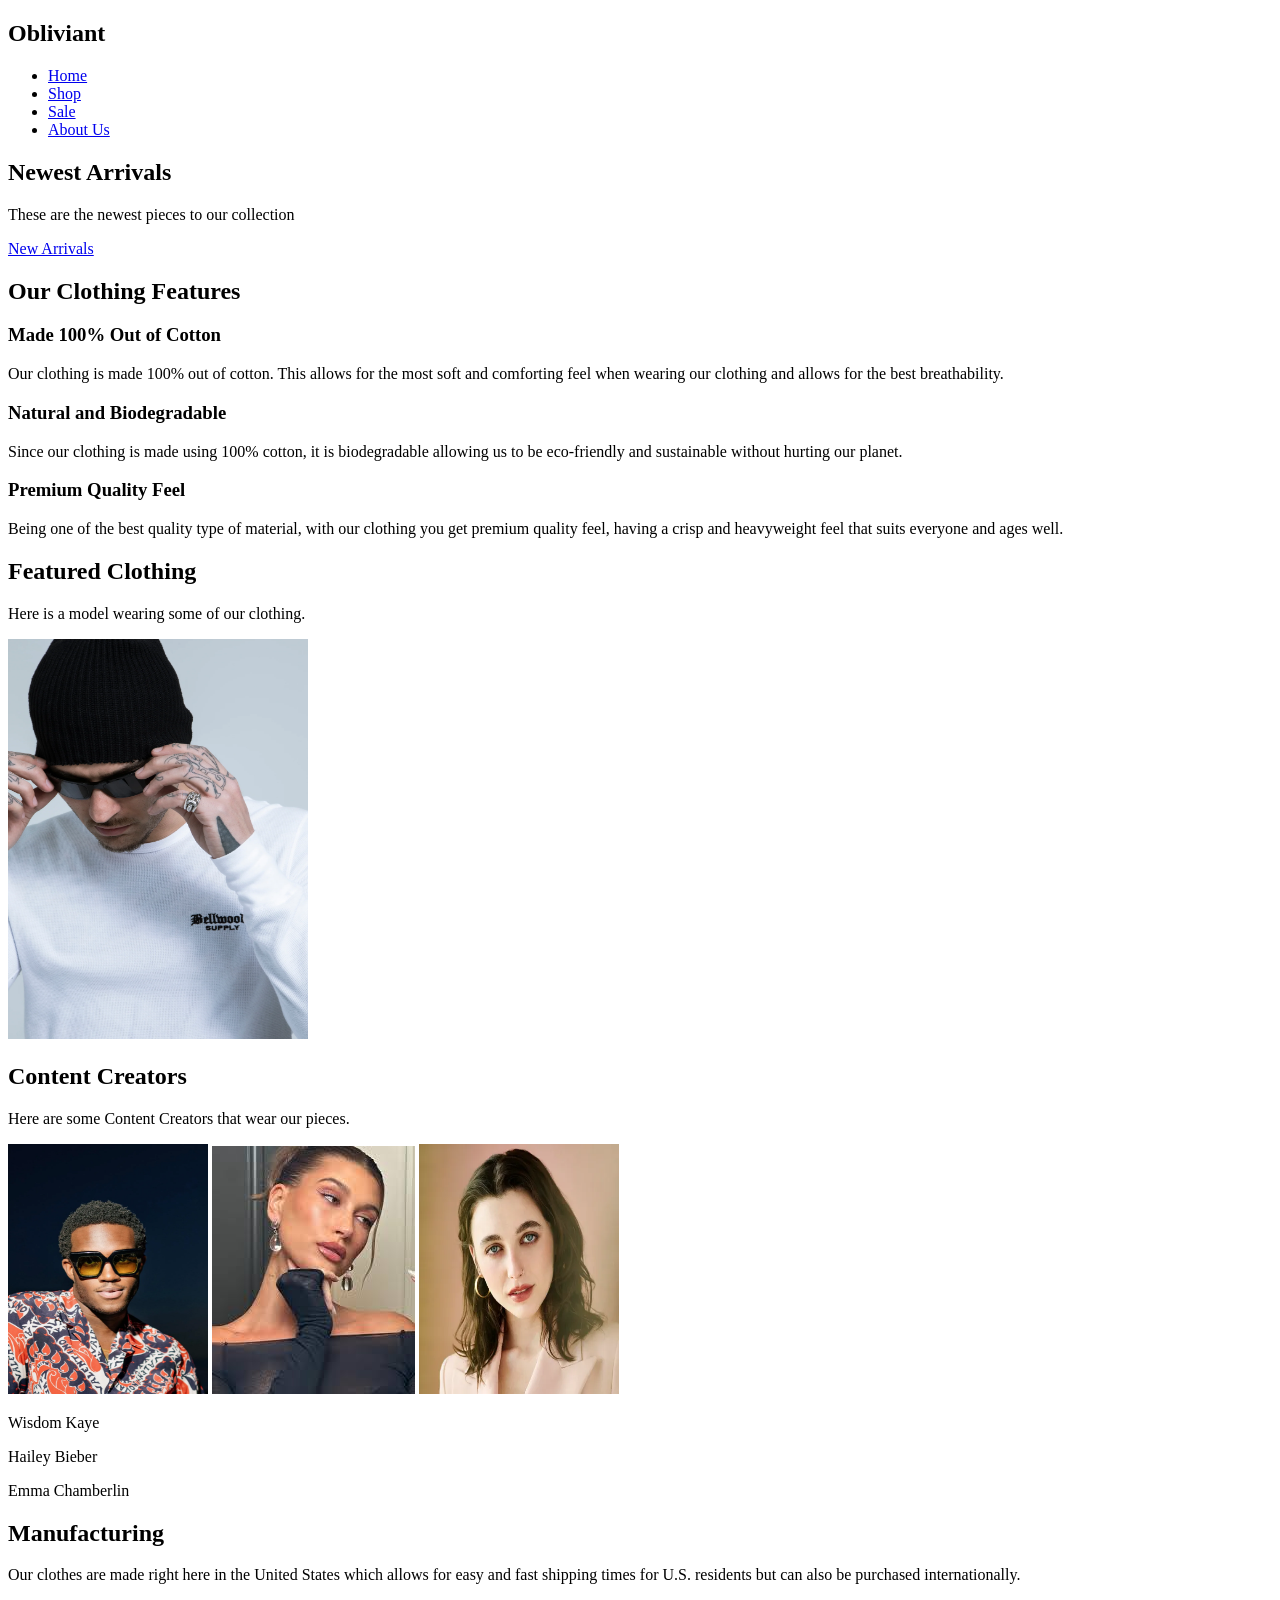
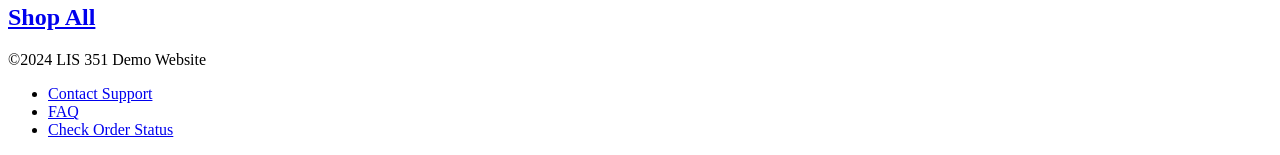
==== index.html @ 743ddc6d "Add files via upload" ====
<!-- =========================================================
STEP 1: Add the required HTML5 skeleton
========================================================= -->
<!DOCTYPE html>
<html lang="en">
  <head>
    <meta charset="UTF-8" />
    <meta name="viewport" content="width=device-width, initial-scale=1.0" />
    
    <link rel="stylesheet" href="a4_stylesheet.css">
    
    <title>Obliviant Clothing</title>
  </head>

  <body>
    <header>
      <h2>Obliviant</h2>
      <nav class="site-nav">
        <ul>
          <li><a href="#">Home</a></li>
          <li><a href="#">Shop</a></li>
          <li><a href="#">Sale</a></li>
          <li><a href="#">About Us</a></li>
        </ul>
      </nav>
    </header>

    <main>
      <section>
        <h1>Newest Arrivals</h1>
        <p>These are the newest pieces to our collection</p>

        <a href="#">New Arrivals</a>
      </section>

      <section>
        <h2>Our Clothing Features</h2>

        <h3>Made 100% Out of Cotton</h3>
        <p>Our clothing is made 100% out of cotton. This allows for the most soft and comforting feel when wearing our clothing and allows for the best breathability.</p>

        <h3>Natural and Biodegradable</h3>
        <p>Since our clothing is made using 100% cotton, it is biodegradable allowing us to be eco-friendly and sustainable without hurting our planet.</p>

        <h3>Premium Quality Feel</h3>
        <p>Being one of the best quality type of material, with our clothing you get premium quality feel, having a crisp and heavyweight feel that suits everyone and ages well.</p>
      </section>

      <section>
        <h2>Featured Clothing</h2>
        <p>Here is a model wearing some of our clothing.</p>
        <img src="images/model_clothing.webp" alt="Model wearing clothing" width="300" height="400">
      </section>

      <section>
        <h2>Content Creators</h2>
        <p>Here are some Content Creators that wear our pieces.</p>
        <img src="images/WisdomKaye.webp" alt="Wisdom Kaye" width="200" height="250">
        <img src="images/HaileyBieber.jpeg" alt="Hailey Bieber">
        <img src="images/EmmaChamberlin.webp" alt="Emma Chamberlin" width="200" height="250">
        <p>Wisdom Kaye</p>
        <p>Hailey Bieber</p>
        <p>Emma Chamberlin</p>


        <h2>Manufacturing</h2>
        <p>Our clothes are made right here in the United States which allows for easy and fast shipping times for U.S. residents but can also be purchased internationally.</p>

        <h2><a href="https://trinitylabel.com/collections/shop-all-1">Shop All</a></h2>
      </section>
    </main>

    <footer>
      <p>&copy;2024 LIS 351 Demo Website</p>

      <ul>
        <li><a href="#">Contact Support</a></li>
        <li><a href="#">FAQ</a></li>
        <li><a href="#">Check Order Status</a></li>
      </ul>
    </footer>
    <!-- =========================================================
    STEP 2: Build the “top area” (site name + navigation) using simple HTML
    ========================================================= -->
    


    <!-- =========================================================
    STEP 3: Hero section + “Get Started button” as a link
    ========================================================= -->

    

    <!-- =========================================================
    STEP 4: Features section (3 blocks) + featured content section
    ========================================================= -->

    

    <!-- =========================================================
    STEP 5: Two secondary content blocks + CTA section 
    ========================================================= -->

    

    <!-- =========================================================
    STEP 6: Footer 
    ========================================================= -->



  </body>
</html>
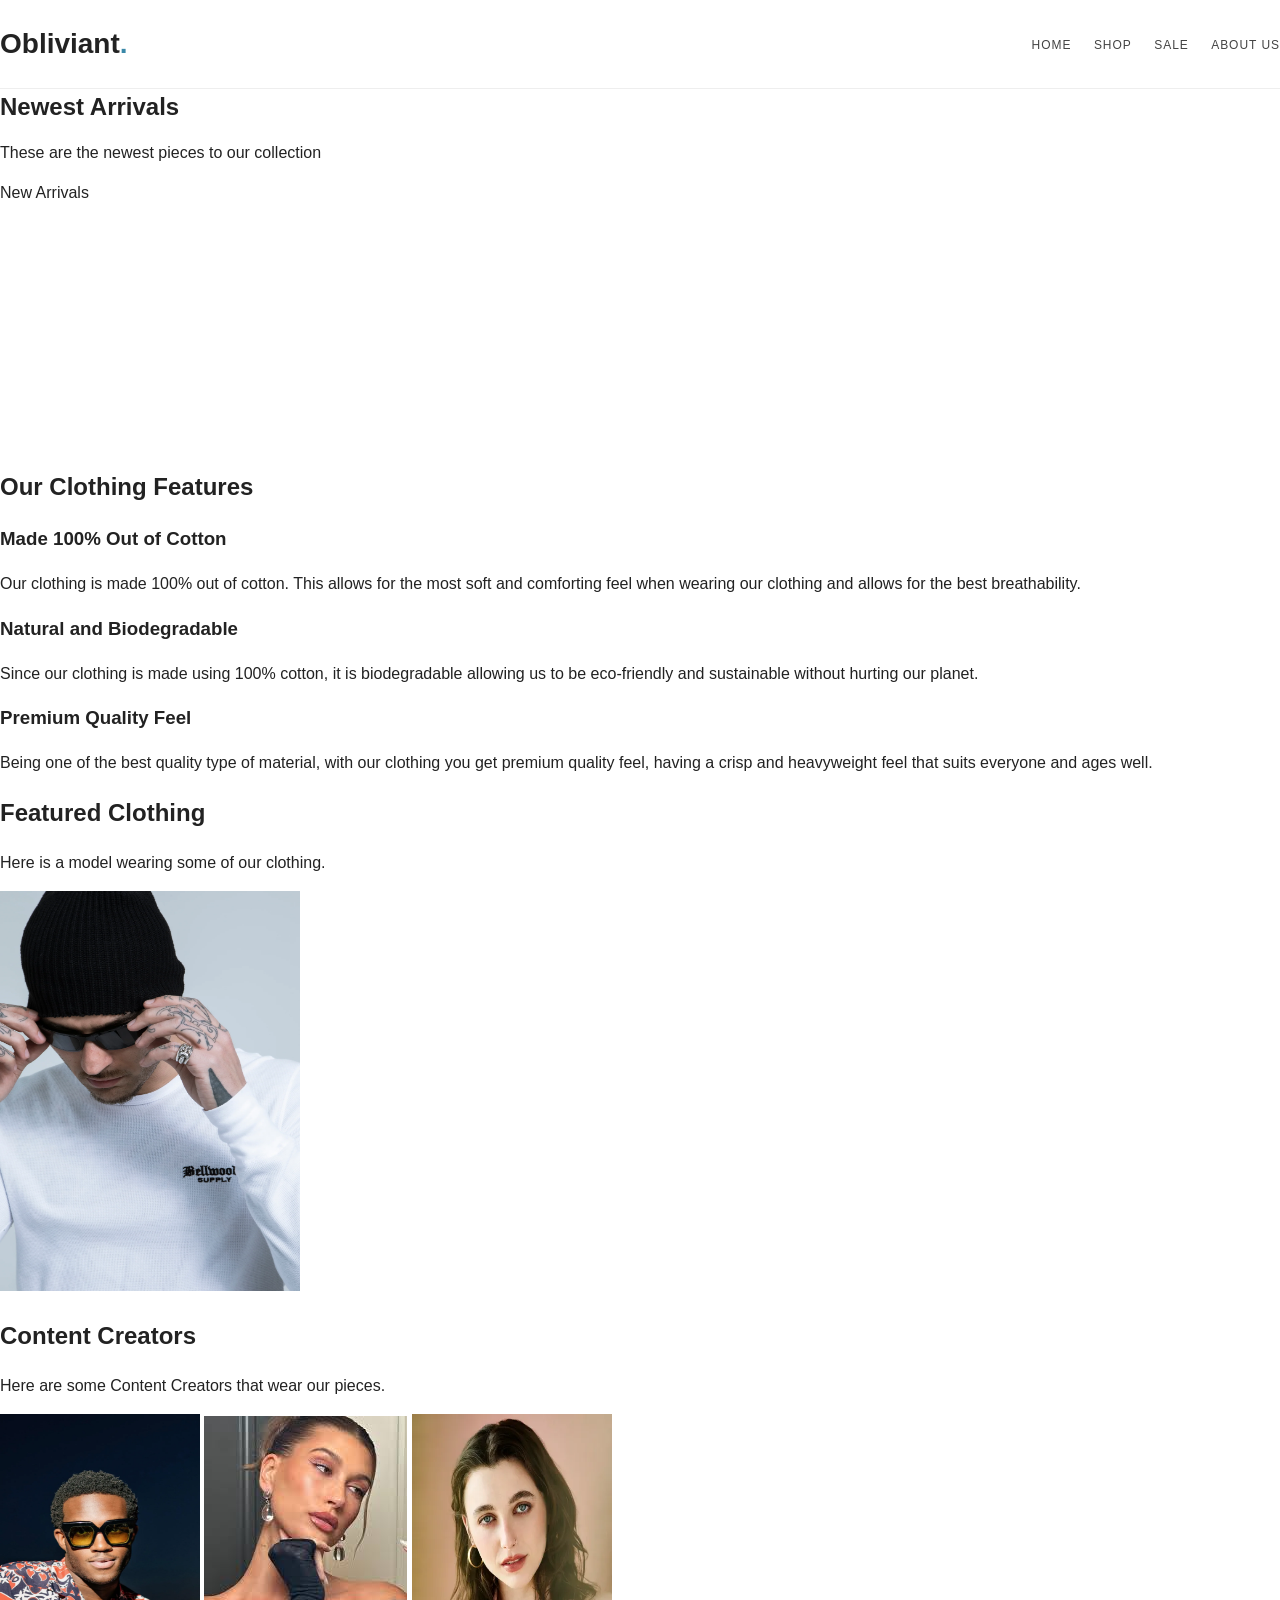
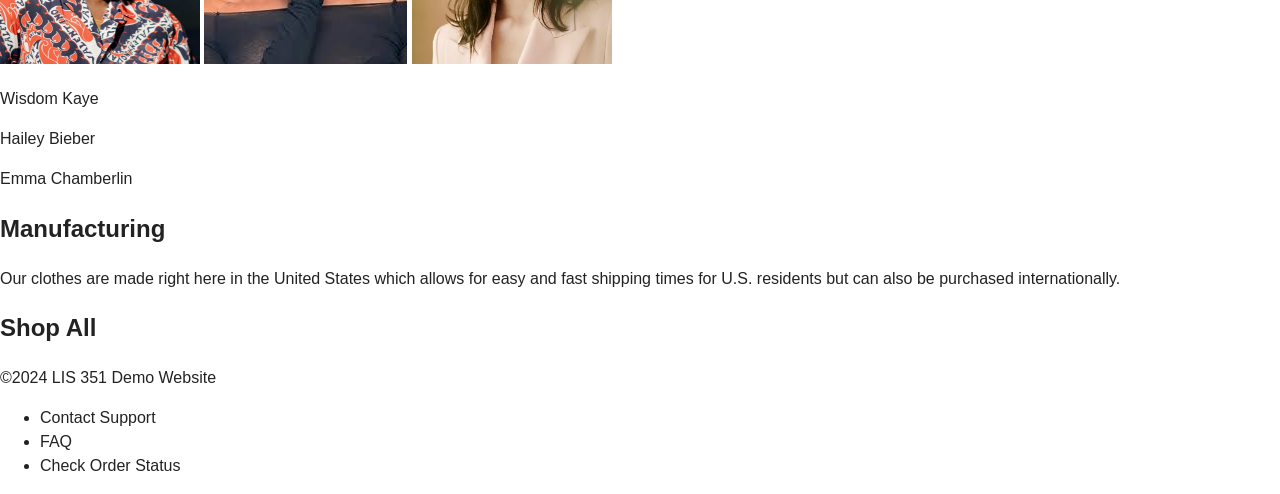
==== commit 38240b37: "Add files via upload" ====
--- a/index.html
+++ b/index.html
@@ -13,20 +13,20 @@
   </head>
 
   <body>
-    <header>
-      <h2>Obliviant</h2>
-      <nav class="site-nav">
-        <ul>
-          <li><a href="#">Home</a></li>
-          <li><a href="#">Shop</a></li>
-          <li><a href="#">Sale</a></li>
-          <li><a href="#">About Us</a></li>
-        </ul>
-      </nav>
+    <header class="site-header">
+      <div class="header-inner">
+        <h2 class="brand">Obliviant<span class="dot">.</span></h2>
+        <nav class="site-nav">
+            <a href="#">Home</a>
+            <a href="#">Shop</a>
+            <a href="#">Sale</a>
+            <a href="#">About Us</a>
+       </nav>
+      </div>
     </header>
 
     <main>
-      <section>
+      <section class="hero">
         <h1>Newest Arrivals</h1>
         <p>These are the newest pieces to our collection</p>
 
--- a/a4_stylesheet.css
+++ b/a4_stylesheet.css
@@ -0,0 +1,333 @@
+/* a4stylesheet.css
+   A4: Intro CSS Fill-in Template
+   Instructions: rename this file to styles.css and complete each TODO block.
+*/
+
+
+
+
+
+/* ===== Base styles (mostly done) ===== */
+* { box-sizing: border-box; }
+
+body {
+  margin: 0;
+  font-family: Arial, Helvetica, sans-serif;
+  line-height: 1.5;
+  color: #222;
+  background: #fff;
+}
+
+a { color: inherit; text-decoration: none; }
+a:hover { text-decoration: underline; }
+
+.container {
+  width: min(1000px, 92%);
+  margin: 0 auto;
+}
+
+/* ===== Header ===== */
+.site-header {
+  border-bottom: 1px solid #eee;
+  background: #fff;
+}
+
+.header-inner {
+  /* TODO A (Flexbox):
+     Make the brand appear on the left and the navigation on the right.
+     Requirements:
+       - Use flexbox
+       - Center items vertically
+       - Put space between left and right
+  */
+
+  display: flex;
+  justify-content: space-between;
+  align-items: center;
+
+}
+
+.brand {
+  font-size: 28px;
+  font-weight: 700;
+}
+
+.brand .dot {
+  /* TODO B (Color):
+     Make the dot a light blue accent color (choose a readable blue).
+  */
+  color:#3a88a8;
+
+}
+
+.site-nav a {
+  margin-left: 18px;
+  text-transform: uppercase;
+  font-size: 12px;
+  letter-spacing: 0.08em;
+  color: #444;
+}
+
+
+
+
+
+
+/* ===== Hero ===== */
+.hero {
+  /* TODO C (Background image hero):
+     Turn this into a hero banner with a background image.
+     Requirements:
+       - Use a background image URL (use the one below)
+       - Make it cover the area and center it
+       - Add a light overlay so text is readable (hint: use a linear-gradient + image)
+       - Set a minimum height (e.g., 360px)
+  */
+  /* My image:
+     https://images.unsplash.com/photo-1469474968028-56623f02e42e?auto=format&fit=crop&w=1600&q=60
+  */
+background-image: linear-gradient(rgba(255,255,255,0.7),rgba(255,255,255,0.7)),
+url("images/");
+background-size: cover;
+background-position: center;
+min-height: 360px;
+
+}
+
+.hero-content {
+  /* TODO D (Center content):
+     Center the hero text horizontally.
+     Add vertical padding so it doesn't feel cramped.
+  */
+
+  text-align: center;
+  padding: 70px 0 70px 0;
+}
+
+.hero h1 {
+  margin: 0;
+  /* TODO E (Typography):
+     Make the headline large and uppercase.
+     (e.g., font-size around 42–48px, text-transform uppercase)
+  */
+}
+
+.hero-subhead {
+  margin: 6px 0 22px;
+  /* TODO F (Typography):
+     Make this slightly smaller than h1 and a softer color.
+     (e.g., font-size ~20–24px; color #555)
+  */
+}
+
+
+
+
+
+
+/* ===== Buttons ===== */
+.btn {
+  display: inline-block;
+  padding: 10px 18px;
+  border-radius: 3px;
+  font-size: 14px;
+}
+
+.btn-dark {
+  /* TODO G (Button styling):
+     Make this a dark filled button with white text.
+     (e.g., background #333; color #fff)
+  */
+}
+
+.btn-outline {
+  /* TODO H (Button styling):
+     Make this an outlined button with a blue border and matching text.
+     (e.g., border: 2px solid ...; color: ...; background: transparent)
+  */
+}
+
+/* ===== Features (3 columns) ===== */
+.features {
+  padding: 42px 0;
+}
+
+.features-grid {
+  /* TODO I (Layout):
+     Arrange the three feature blocks in a row (desktop).
+     Requirements:
+       - Use flexbox
+       - Add a gap between items (e.g., 26px)
+  */
+}
+
+.feature {
+  /* TODO J (Sizing / alignment):
+     Make each feature take equal width and center its text.
+  */
+}
+
+.icon {
+  width: 56px;
+  height: 56px;
+  border: 2px solid #ddd;
+  border-radius: 999px;
+  display: grid;
+  place-items: center;
+  margin: 0 auto 12px;
+  color: #666;
+  font-size: 22px;
+}
+
+/* ===== Featured content ===== */
+.featured {
+  padding: 42px 0 36px;
+  background: #f7f7f7;
+}
+
+.section-title {
+  text-align: center;
+  margin: 0;
+  font-size: 18px;
+  letter-spacing: 0.08em;
+  text-transform: uppercase;
+}
+
+.section-lede {
+  text-align: center;
+  max-width: 680px;
+  margin: 10px auto 22px;
+  color: #666;
+  font-size: 13px;
+}
+
+.media {
+  background: #eaeaea;
+  border: 1px solid #ddd;
+  height: 260px;
+  display: grid;
+  place-items: center;
+}
+
+
+
+
+
+
+/* ===== Secondary content (2 cards) ===== */
+.secondary {
+  padding: 34px 0 44px;
+}
+
+.secondary-grid {
+  /* TODO K (Layout):
+     Put the two cards next to each other on desktop.
+     Requirements:
+       - Use flexbox
+       - Add a gap (e.g., 26px)
+  */
+}
+
+.card {
+  /* TODO L (Card styling):
+     Give each card a border and make it take equal width.
+     (Hint: flex: 1; border: 1px solid #eee)
+  */
+  display: grid;
+  grid-template-columns: 1fr 1fr;
+}
+
+.card-text {
+  padding: 18px;
+}
+
+.card-text h3 {
+  margin: 0 0 8px;
+  font-size: 14px;
+  text-transform: uppercase;
+  letter-spacing: 0.08em;
+}
+
+.card-text p {
+  margin: 0 0 14px;
+  color: #666;
+  font-size: 13px;
+}
+
+.card-image {
+  min-height: 160px;
+  /* TODO M (Image block):
+     Make the card image behave like a background image:
+       - cover
+       - centered
+  */
+}
+
+/* Optional images (already provided) */
+.img-a {
+  background-image: url("https://images.unsplash.com/photo-1469474968028-56623f02e42e?auto=format&fit=crop&w=800&q=60");
+}
+.img-b {
+  background-image: url("https://images.unsplash.com/photo-1451187580459-43490279c0fa?auto=format&fit=crop&w=800&q=60");
+}
+
+/* ===== CTA ===== */
+.cta {
+  background: #f7f7f7;
+  padding: 42px 0;
+}
+
+.cta-inner {
+  /* TODO N (Center CTA):
+     Center the CTA text and button.
+  */
+}
+
+
+
+
+
+/* ===== Footer ===== */
+.site-footer {
+  background: #fafafa;
+  border-top: 1px solid #eee;
+  padding: 24px 0;
+}
+
+.footer-inner {
+  /* TODO O (Footer layout):
+     Arrange footer-left on the left and footer link columns on the right.
+     Requirements:
+       - Use flexbox
+       - Add a gap (e.g., 24px)
+       - Space items out (left/right)
+  */
+}
+
+.footer-left {
+  max-width: 360px;
+  color: #666;
+  font-size: 12px;
+}
+
+.footer-left a { color: #3a88a8; }
+
+.footer-cols {
+  display: flex;
+  gap: 28px;
+}
+
+.footer-col h4 {
+  margin: 0 0 8px;
+  font-size: 12px;
+  text-transform: uppercase;
+  letter-spacing: 0.08em;
+}
+
+.footer-col a {
+  display: block;
+  font-size: 12px;
+  color: #666;
+  margin: 6px 0;
+}
+
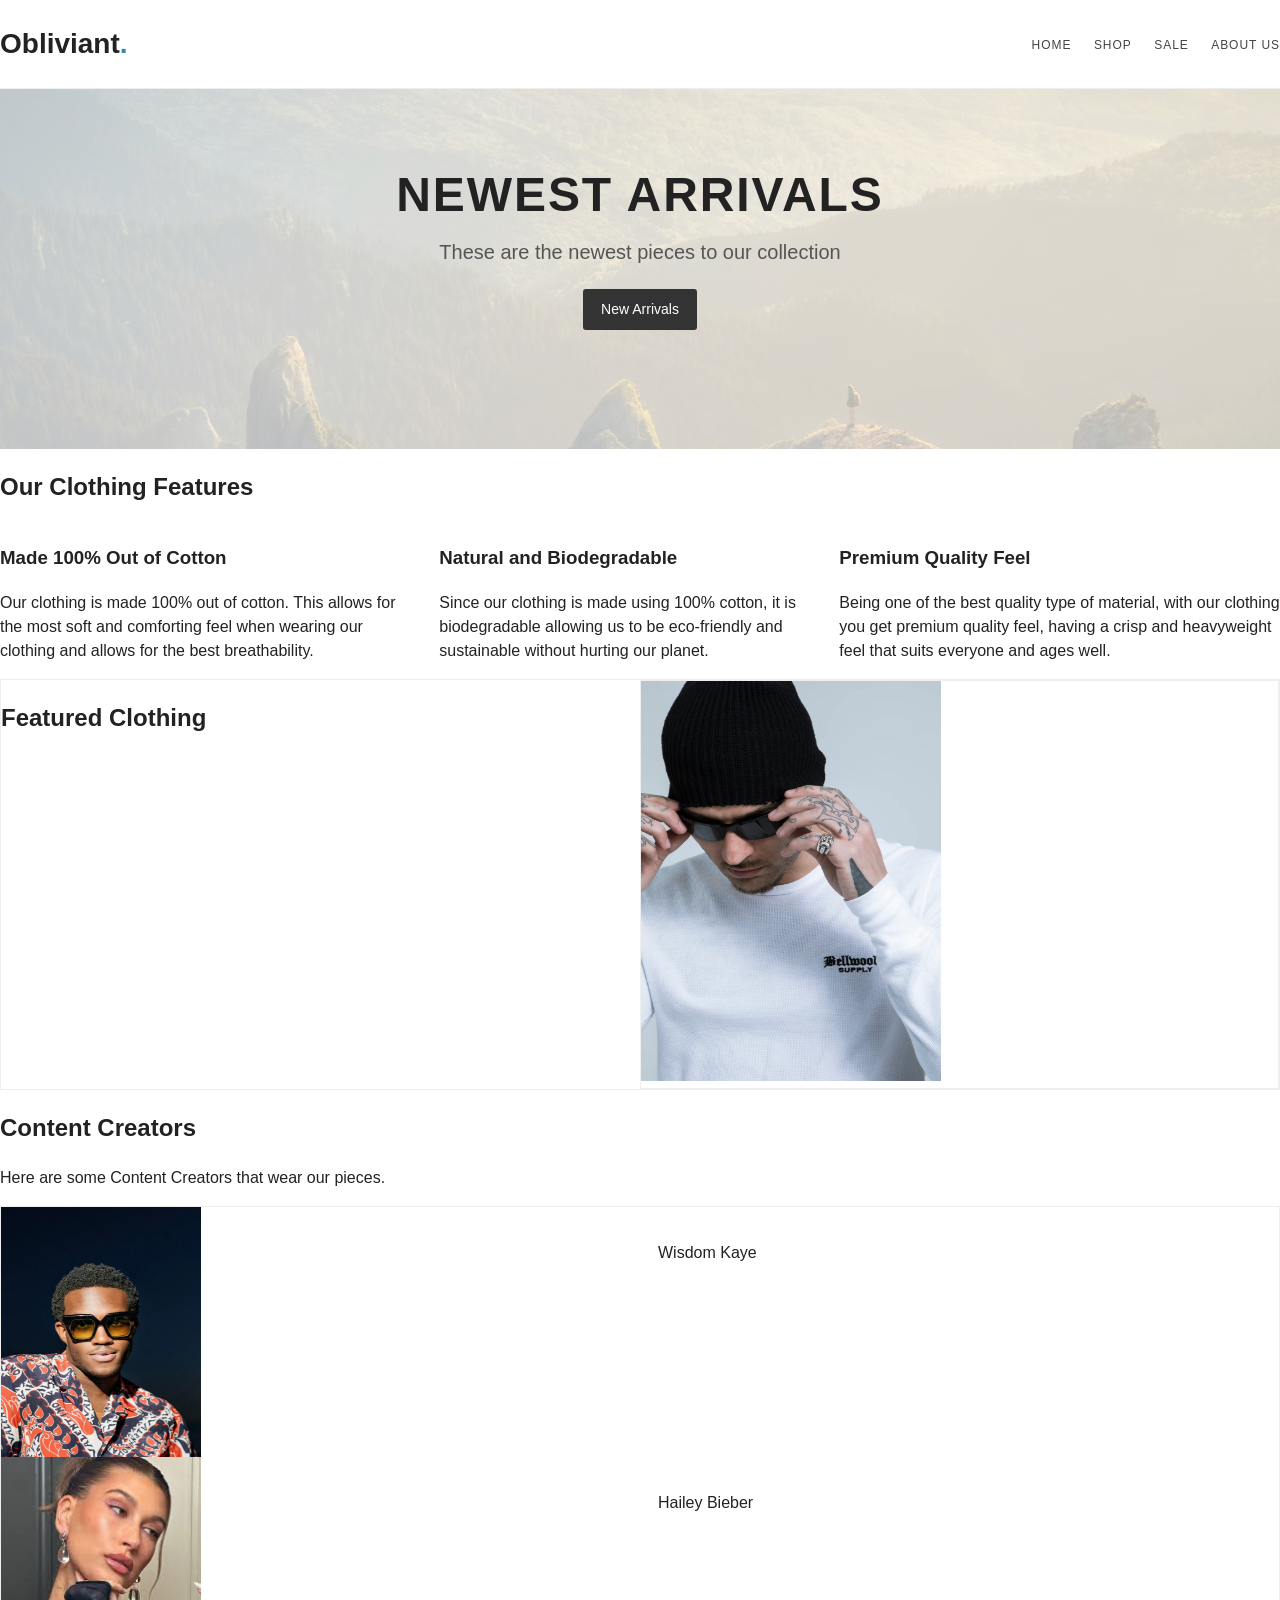
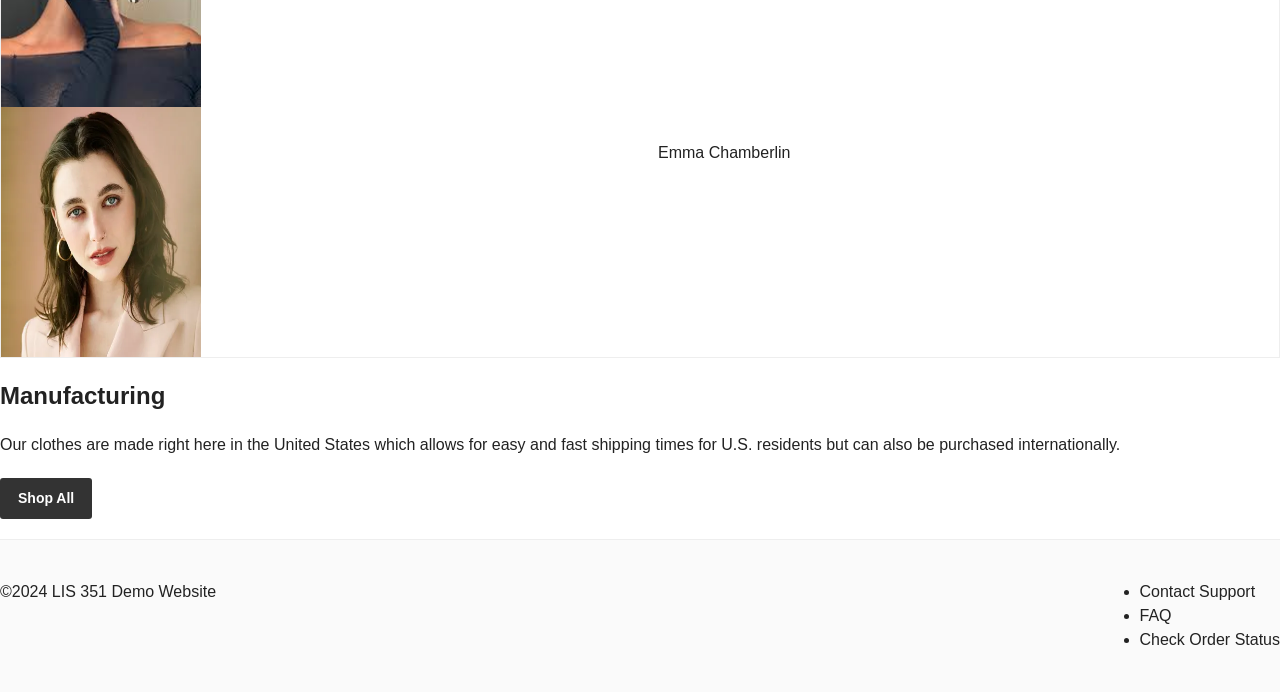
==== commit 4d86281c: "Add files via upload" ====
--- a/index.html
+++ b/index.html
@@ -27,50 +27,61 @@
 
     <main>
       <section class="hero">
+        <div class="hero-content">
         <h1>Newest Arrivals</h1>
-        <p>These are the newest pieces to our collection</p>
+        <p class="hero-subhead">These are the newest pieces to our collection</p>
 
-        <a href="#">New Arrivals</a>
+        <a href="#" class="btn btn-dark">New Arrivals</a>
+        </div>
+      </section>
+      <h2>Our Clothing Features</h2>
+      <section class="features-grid">
+        
+        <div class="feature">
+        <h3>Made 100% Out of Cotton</h3>
+        <p>Our clothing is made 100% out of cotton. This allows for the most soft and comforting feel when wearing our clothing and allows for the best breathability.</p>
+        </div>
+
+        <div class="feature">
+        <h3>Natural and Biodegradable</h3>
+        <p>Since our clothing is made using 100% cotton, it is biodegradable allowing us to be eco-friendly and sustainable without hurting our planet.</p>
+        </div>
+
+        <div class="feature">
+        <h3>Premium Quality Feel</h3>
+        <p>Being one of the best quality type of material, with our clothing you get premium quality feel, having a crisp and heavyweight feel that suits everyone and ages well.</p>
+        </div>
       </section>
 
-      <section>
-        <h2>Our Clothing Features</h2>
-
-        <h3>Made 100% Out of Cotton</h3>
-        <p>Our clothing is made 100% out of cotton. This allows for the most soft and comforting feel when wearing our clothing and allows for the best breathability.</p>
-
-        <h3>Natural and Biodegradable</h3>
-        <p>Since our clothing is made using 100% cotton, it is biodegradable allowing us to be eco-friendly and sustainable without hurting our planet.</p>
-
-        <h3>Premium Quality Feel</h3>
-        <p>Being one of the best quality type of material, with our clothing you get premium quality feel, having a crisp and heavyweight feel that suits everyone and ages well.</p>
-      </section>
-
-      <section>
+      <section class="secondary-grid">
+        <div class="card">
         <h2>Featured Clothing</h2>
-        <p>Here is a model wearing some of our clothing.</p>
-        <img src="images/model_clothing.webp" alt="Model wearing clothing" width="300" height="400">
+        <div class="card">
+        <div class="card-image"><img src="images/model_clothing.webp" alt="Model wearing clothing" width="300" height="400"></div>
+        </div>
       </section>
 
       <section>
         <h2>Content Creators</h2>
         <p>Here are some Content Creators that wear our pieces.</p>
+        <div class="card">
         <img src="images/WisdomKaye.webp" alt="Wisdom Kaye" width="200" height="250">
-        <img src="images/HaileyBieber.jpeg" alt="Hailey Bieber">
+        <p class="card-text">Wisdom Kaye</p>
+        <img src="images/HaileyBieber.jpeg" alt="Hailey Bieber" width="200" height="250">
+         <p class="card-text">Hailey Bieber</p>
         <img src="images/EmmaChamberlin.webp" alt="Emma Chamberlin" width="200" height="250">
-        <p>Wisdom Kaye</p>
-        <p>Hailey Bieber</p>
-        <p>Emma Chamberlin</p>
-
+        <p class="card-text">Emma Chamberlin</p>
+        </div>
 
         <h2>Manufacturing</h2>
         <p>Our clothes are made right here in the United States which allows for easy and fast shipping times for U.S. residents but can also be purchased internationally.</p>
 
-        <h2><a href="https://trinitylabel.com/collections/shop-all-1">Shop All</a></h2>
+        <h2><a href="https://trinitylabel.com/collections/shop-all-1" class="btn btn-dark">Shop All</a></h2>
       </section>
     </main>
 
-    <footer>
+    <footer class="site-footer">
+      <div class="footer-inner">
       <p>&copy;2024 LIS 351 Demo Website</p>
 
       <ul>
@@ -78,6 +89,7 @@
         <li><a href="#">FAQ</a></li>
         <li><a href="#">Check Order Status</a></li>
       </ul>
+      </div>
     </footer>
     <!-- =========================================================
     STEP 2: Build the “top area” (site name + navigation) using simple HTML
--- a/a4_stylesheet.css
+++ b/a4_stylesheet.css
@@ -87,7 +87,7 @@
      https://images.unsplash.com/photo-1469474968028-56623f02e42e?auto=format&fit=crop&w=1600&q=60
   */
 background-image: linear-gradient(rgba(255,255,255,0.7),rgba(255,255,255,0.7)),
-url("images/");
+url("images/backgroundimage.avif");
 background-size: cover;
 background-position: center;
 min-height: 360px;
@@ -110,6 +110,10 @@
      Make the headline large and uppercase.
      (e.g., font-size around 42–48px, text-transform uppercase)
   */
+
+  text-transform: uppercase;
+  font-size: 48px;
+  letter-spacing: 0.04em;
 }
 
 .hero-subhead {
@@ -118,6 +122,9 @@
      Make this slightly smaller than h1 and a softer color.
      (e.g., font-size ~20–24px; color #555)
   */
+
+  font-size: 20px;
+  color: #555;
 }
 
 
@@ -138,6 +145,8 @@
      Make this a dark filled button with white text.
      (e.g., background #333; color #fff)
   */
+  background-color: #333;
+  color: #fff;
 }
 
 .btn-outline {
@@ -145,6 +154,9 @@
      Make this an outlined button with a blue border and matching text.
      (e.g., border: 2px solid ...; color: ...; background: transparent)
   */
+  border: 2px solid blue;
+  color: purple;
+  background-color: transparent;
 }
 
 /* ===== Features (3 columns) ===== */
@@ -159,6 +171,9 @@
        - Use flexbox
        - Add a gap between items (e.g., 26px)
   */
+  display: flex;
+  gap: 26px;
+
 }
 
 .feature {
@@ -226,6 +241,9 @@
        - Use flexbox
        - Add a gap (e.g., 26px)
   */
+  display: flex;
+  gap: 26px;
+
 }
 
 .card {
@@ -235,6 +253,9 @@
   */
   display: grid;
   grid-template-columns: 1fr 1fr;
+  flex: 1;
+  border: 1px solid #eee;
+  background: #fff;
 }
 
 .card-text {
@@ -261,6 +282,9 @@
        - cover
        - centered
   */
+
+  background-size: cover;
+  background-position: center;
 }
 
 /* Optional images (already provided) */
@@ -302,6 +326,12 @@
        - Add a gap (e.g., 24px)
        - Space items out (left/right)
   */
+
+  display: flex;
+  gap: 24px;
+  justify-content: space-between;
+  align-items: flex-start;
+
 }
 
 .footer-left {
